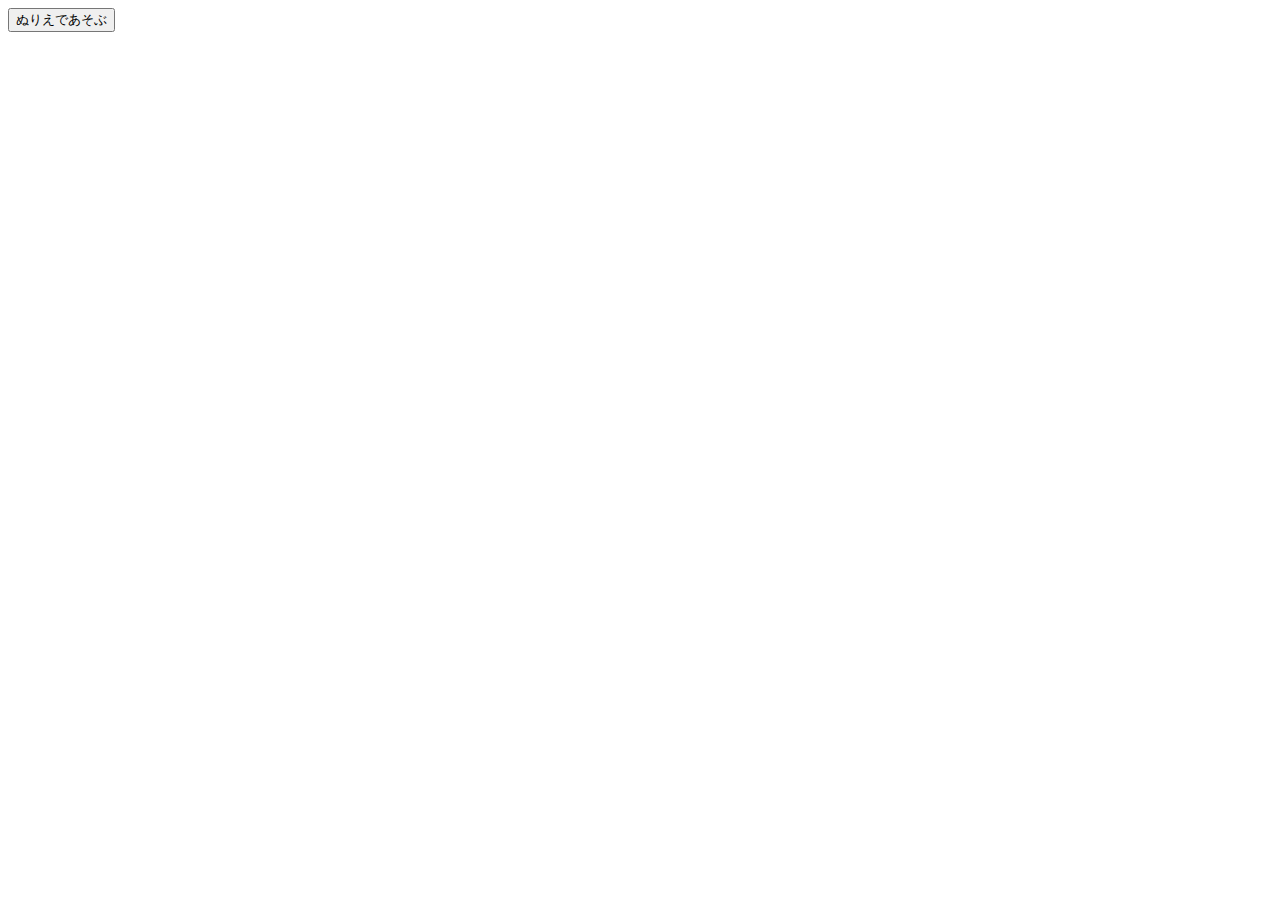
==== index.html @ 2aa33c23 "add demo" ====
<!DOCTYPE html>
<html lang="ja">
<head>
<meta charset="UTF-8">
<title>スタート画面</title>
<link type="text/css" rel="stylesheet" href="index.css">
<script type="text/javascript" src="jquery-2.1.1.js"></script>
<script type="text/javascript">
//BACKGROUND
$(function(){
　$("#back").css("background-position" , "0% bottom"); 
    var scrollSpeed = -1;//px 移動する量
    var imgWidth = 567;//画像の幅
    var posX = 0;//背景のスタート位置　
   setInterval(function(){
　   if(posX >= imgWidth){ posX = 0; }
　　    posX += scrollSpeed;
  $("#back").css("background-position" , posX+"px bottom")
     } , 50);
});
</script>


</head>
<body id="back">

<form>
<input id="btn" type="button" value="ぬりえであそぶ" onclick="location.href='photo.html'">
</form>
</body>
</html>
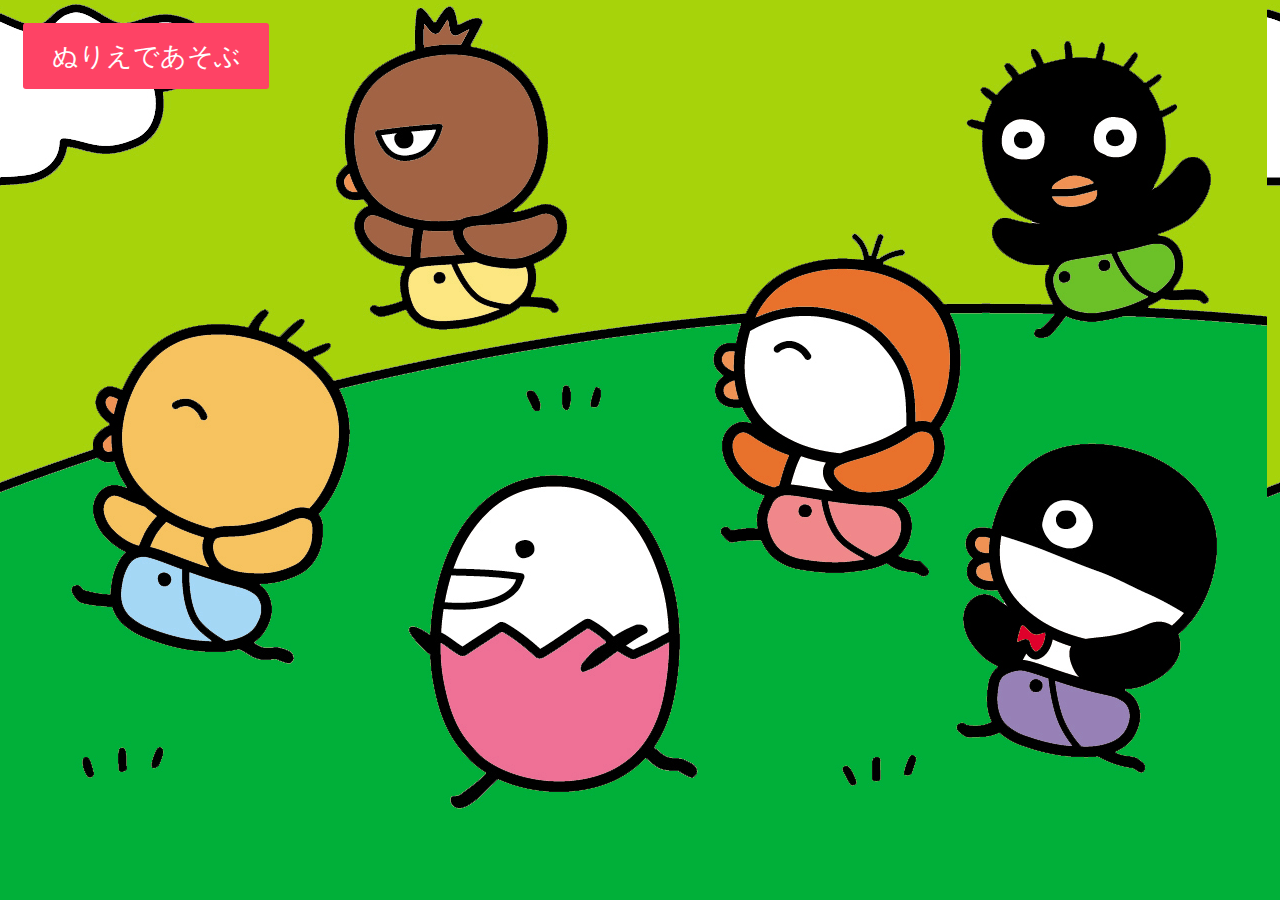
==== commit 7979a837: "." ====
--- a/index.html
+++ b/index.html
@@ -3,18 +3,18 @@
 <head>
 <meta charset="UTF-8">
 <title>スタート画面</title>
-<link type="text/css" rel="stylesheet" href="index.css">
-<script type="text/javascript" src="jquery-2.1.1.js"></script>
+<link type="text/css" rel="stylesheet" href="css/index.css">
+<script type="text/javascript" src="js/jquery-2.1.1.js"></script>
 <script type="text/javascript">
 //BACKGROUND
 $(function(){
-　$("#back").css("background-position" , "0% bottom"); 
+  $("#back").css("background-position" , "0% bottom"); 
     var scrollSpeed = -1;//px 移動する量
     var imgWidth = 567;//画像の幅
     var posX = 0;//背景のスタート位置　
    setInterval(function(){
-　   if(posX >= imgWidth){ posX = 0; }
-　　    posX += scrollSpeed;
+     if(posX >= imgWidth){ posX = 0; }
+        posX += scrollSpeed;
   $("#back").css("background-position" , posX+"px bottom")
      } , 50);
 });
--- a/css/index.css
+++ b/css/index.css
@@ -0,0 +1,124 @@
+body#back {
+background: url(../img/tamahiyo.jpg) fixed  0 0;
+}
+
+
+input#btn {
+  display: inline-block;
+  margin: 15px 15px 0;
+  padding: .6em 1.1em;
+  font-size: 26px;
+  font-size: 1.625rem;
+  text-decoration: none;
+  outline: none;
+  color: #fff;
+  background-color: #fe4365;
+  border-radius: 3px;
+  -webkit-background-clip: padding-box;
+  background-clip: padding-box;
+  -webkit-box-shadow: 0 0 0 -2px #cff09e, 0 0 0 -1px #fe4365;
+  box-shadow: 0 0 0 -2px #cff09e, 0 0 0 -1px #fe4365;
+  border: none;
+  -webkit-transition: -webkit-box-shadow .3s;
+  transition: box-shadow .3s;
+}
+input#btn:hover, input#btn:focus {
+  -webkit-box-shadow: 0 0 0 2px #cff09e, 0 0 0 4px #ff0364;
+  box-shadow: 0 0 0 2px #cff09e, 0 0 0 4px #ff0364;
+  -webkit-transition-timing-function: cubic-bezier(0.6, 4, 0.3, 0.8);
+  transition-timing-function: cubic-bezier(0.6, 4, 0.3, 0.8);
+  -webkit-animation: gelatine 0.5s 1;
+  animation: gelatine 0.5s 1;
+}
+ 
+ 
+input#btn:active {
+  background: #4ecdc4;
+  -webkit-transition-duration: 0;
+  transition-duration: 0;
+  -webkit-box-shadow: 0 0 0 2px #cff09e, 0 0 0 4px #3ac7bd;
+  box-shadow: 0 0 0 2px #cff09e, 0 0 0 4px #3ac7bd;
+}
+ 
+@keyframes gelatine {
+  from, to {
+    -webkit-transform: scale(1, 1);
+    transform: scale(1, 1);
+  }
+ 
+  25% {
+    -webkit-transform: scale(0.9, 1.1);
+    transform: scale(0.9, 1.1);
+  }
+ 
+  50% {
+    -webkit-transform: scale(1.1, 0.9);
+    transform: scale(1.1, 0.9);
+  }
+ 
+  75% {
+    -webkit-transform: scale(0.95, 1.05);
+    transform: scale(0.95, 1.05);
+  }
+ 
+  from, to {
+    -webkit-transform: scale(1, 1);
+    transform: scale(1, 1);
+  }
+ 
+  25% {
+    -webkit-transform: scale(0.9, 1.1);
+    transform: scale(0.9, 1.1);
+  }
+ 
+  50% {
+    -webkit-transform: scale(1.1, 0.9);
+    transform: scale(1.1, 0.9);
+  }
+ 
+  75% {
+    -webkit-transform: scale(0.95, 1.05);
+    transform: scale(0.95, 1.05);
+  }
+}
+@-webkit-keyframes gelatine {
+  from, to {
+    -webkit-transform: scale(1, 1);
+    transform: scale(1, 1);
+  }
+ 
+  25% {
+    -webkit-transform: scale(0.9, 1.1);
+    transform: scale(0.9, 1.1);
+  }
+ 
+  50% {
+    -webkit-transform: scale(1.1, 0.9);
+    transform: scale(1.1, 0.9);
+  }
+ 
+  75% {
+    -webkit-transform: scale(0.95, 1.05);
+    transform: scale(0.95, 1.05);
+  }
+ 
+  from, to {
+    -webkit-transform: scale(1, 1);
+    transform: scale(1, 1);
+  }
+ 
+  25% {
+    -webkit-transform: scale(0.9, 1.1);
+    transform: scale(0.9, 1.1);
+  }
+ 
+  50% {
+    -webkit-transform: scale(1.1, 0.9);
+    transform: scale(1.1, 0.9);
+  }
+ 
+  75% {
+    -webkit-transform: scale(0.95, 1.05);
+    transform: scale(0.95, 1.05);
+  }
+}